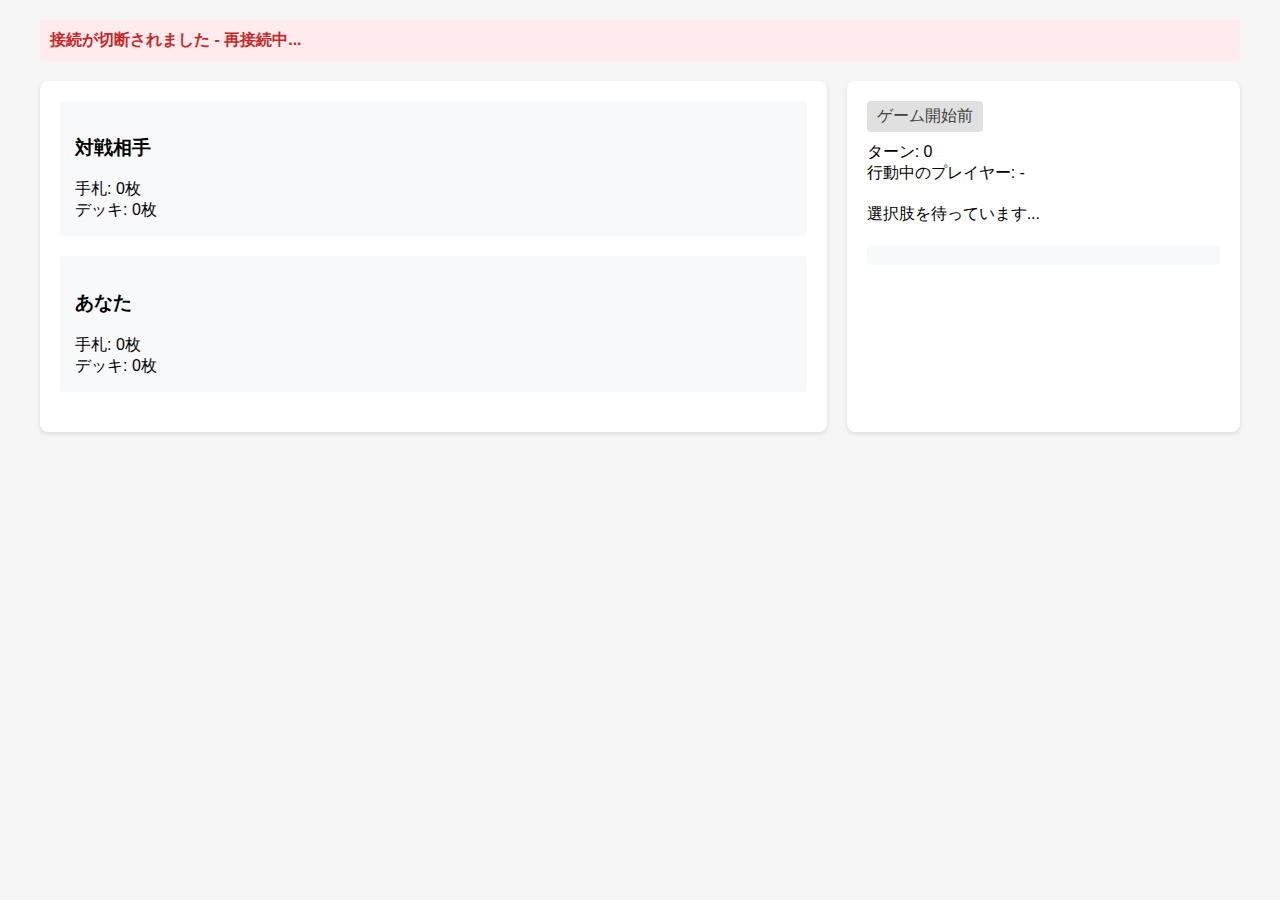
==== client/index.html @ 36ab32e1 "online: hardest" ====
<!DOCTYPE html>
<html>
<head>
    <title>ポケポッケ オンライン</title>
    <style>
        body {
            font-family: "Helvetica Neue", Arial, sans-serif;
            max-width: 1200px;
            margin: 20px auto;
            padding: 0 20px;
            background: #f5f5f5;
        }

        .game-container {
            display: grid;
            grid-template-columns: 2fr 1fr;
            gap: 20px;
        }

        .game-board {
            background: white;
            padding: 20px;
            border-radius: 8px;
            box-shadow: 0 2px 4px rgba(0,0,0,0.1);
        }

        .game-status {
            background: white;
            padding: 20px;
            border-radius: 8px;
            box-shadow: 0 2px 4px rgba(0,0,0,0.1);
            position: sticky;
            top: 20px;
        }

        .status-bar {
            margin-bottom: 20px;
            padding: 10px;
            border-radius: 4px;
            font-weight: bold;
        }

        .connected {
            background: #e8f5e9;
            color: #2e7d32;
        }

        .disconnected {
            background: #ffebee;
            color: #c62828;
        }

        .waiting {
            background: #fff3e0;
            color: #ef6c00;
        }

        .action-button {
            display: block;
            width: 100%;
            margin: 10px 0;
            padding: 15px;
            font-size: 16px;
            border: none;
            border-radius: 4px;
            background: #4a90e2;
            color: white;
            cursor: pointer;
            transition: background 0.2s;
        }

        .action-button:hover {
            background: #357abd;
        }

        .action-button:disabled {
            background: #cccccc;
            cursor: not-allowed;
        }

        .player-info {
            margin-bottom: 20px;
            padding: 15px;
            background: #f8f9fa;
            border-radius: 4px;
        }

        .player-info.active {
            background: #e3f2fd;
            border: 2px solid #2196f3;
        }

        .pokemon {
            border: 1px solid #dee2e6;
            padding: 10px;
            margin: 5px 0;
            border-radius: 4px;
        }

        .pokemon .hp {
            float: right;
            color: #dc3545;
        }

        .energies {
            margin-top: 5px;
            color: #6c757d;
        }

        #action-container {
            margin-top: 20px;
        }

        .error {
            color: #c62828;
            margin: 10px 0;
            padding: 10px;
            background: #ffebee;
            border-radius: 4px;
        }

        #debug-info {
            margin-top: 20px;
            padding: 10px;
            background: #f8f9fa;
            border-radius: 4px;
            font-family: monospace;
            font-size: 12px;
        }

        .phase-indicator {
            padding: 5px 10px;
            border-radius: 4px;
            background: #e0e0e0;
            color: #424242;
            display: inline-block;
            margin-bottom: 10px;
        }
    </style>
</head>
<body>
    <div id="status" class="status-bar disconnected">接続中...</div>

    <div class="game-container">
        <div class="game-board">
            <div id="opponent-info" class="player-info">
                <h3>対戦相手</h3>
                <div>手札: <span id="opponent-hand-size">0</span>枚</div>
                <div>デッキ: <span id="opponent-deck-size">0</span>枚</div>
                <div id="opponent-active-pokemon"></div>
                <div id="opponent-bench"></div>
            </div>

            <div id="your-info" class="player-info">
                <h3>あなた</h3>
                <div>手札: <span id="your-hand-size">0</span>枚</div>
                <div>デッキ: <span id="your-deck-size">0</span>枚</div>
                <div id="your-active-pokemon"></div>
                <div id="your-bench"></div>
            </div>
        </div>

        <div class="game-status">
            <div class="phase-indicator" id="phase-indicator">ゲーム開始前</div>
            <div>ターン: <span id="turn-counter">0</span></div>
            <div>行動中のプレイヤー: <span id="active-player">-</span></div>
            <div id="action-container">
                <p>選択肢を待っています...</p>
            </div>
            <div id="debug-info"></div>
        </div>
    </div>

    <script>
        let socket = null;
        let clientId = null;
        let gameState = null;
        let lastMessage = null;
        const statusElement = document.getElementById('status');
        const actionContainer = document.getElementById('action-container');
        const debugInfo = document.getElementById('debug-info');
        const phaseIndicator = document.getElementById('phase-indicator');

        function updateStatus(connected, message, type = '') {
            const className = type || (connected ? 'connected' : 'disconnected');
            statusElement.className = `status-bar ${className}`;
            statusElement.textContent = message;
        }

        function updateGameState(state) {
            gameState = state;

            // ゲーム状態の更新
            document.getElementById('turn-counter').textContent = state.turn;
            const activePlayerText = state.active_player === clientId ? 'あなた' : '相手';
            document.getElementById('active-player').textContent = activePlayerText;

            // 行動中のプレイヤー表示を強調
            const yourInfo = document.getElementById('your-info');
            const opponentInfo = document.getElementById('opponent-info');
            yourInfo.className = `player-info ${state.active_player === clientId ? 'active' : ''}`;
            opponentInfo.className = `player-info ${state.active_player !== clientId ? 'active' : ''}`;

            // プレイヤー情報の更新
            document.getElementById('your-hand-size').textContent = state.your_info.hand_size;
            document.getElementById('your-deck-size').textContent = state.your_info.deck_size;

            document.getElementById('opponent-hand-size').textContent = state.opponent_info.hand_size;
            document.getElementById('opponent-deck-size').textContent = state.opponent_info.deck_size;

            // アクティブポケモンの更新
            updatePokemon('your-active-pokemon', state.your_info.active_pokemon);
            updatePokemon('opponent-active-pokemon', state.opponent_info.active_pokemon);

            // ベンチの更新
            updateBench('your-bench', state.your_info.bench);
            updateBench('opponent-bench', state.opponent_info.bench);

            // デバッグ情報の更新
            updateDebugInfo();
        }

        function updatePokemon(elementId, pokemon) {
            const element = document.getElementById(elementId);
            if (!pokemon) {
                element.innerHTML = '<div class="pokemon">ポケモンなし</div>';
                return;
            }

            element.innerHTML = `
                <div class="pokemon">
                    <div>
                        <span class="name">${pokemon.name}</span>
                        <span class="hp">${pokemon.hp}/${pokemon.max_hp}</span>
                    </div>
                    <div class="energies">
                        エネルギー: ${pokemon.energies.join(', ') || 'なし'}
                    </div>
                </div>
            `;
        }

        function updateBench(elementId, pokemons) {
            const element = document.getElementById(elementId);
            if (!pokemons || pokemons.length === 0) {
                element.innerHTML = '<div class="pokemon">ベンチなし</div>';
                return;
            }

            element.innerHTML = pokemons.map(pokemon => `
                <div class="pokemon">
                    <div>
                        <span class="name">${pokemon.name}</span>
                        <span class="hp">${pokemon.hp}/${pokemon.max_hp}</span>
                    </div>
                    <div class="energies">
                        エネルギー: ${pokemon.energies.join(', ') || 'なし'}
                    </div>
                </div>
            `).join('');
        }

        function updateDebugInfo() {
            if (!gameState) return;

            debugInfo.innerHTML = `
                <strong>デバッグ情報:</strong><br>
                Client ID: ${clientId}<br>
                Active Player: ${gameState.active_player}<br>
                Turn: ${gameState.turn}<br>
                Last Message: ${JSON.stringify(lastMessage, null, 2)}
            `;
        }

        function handleActionClick(index) {
            if (!socket || socket.readyState !== WebSocket.OPEN) {
                console.error('WebSocket is not connected');
                return;
            }

            const message = {
                type: 'action_response',
                selected_index: index,
                timestamp: new Date().toISOString()
            };

            try {
                socket.send(JSON.stringify(message));
                disableAllButtons();
                lastMessage = message;
                updateDebugInfo();
            } catch (error) {
                console.error('Failed to send action:', error);
                updateStatus(false, '送信エラー: 再接続してください');
            }
        }

        function disableAllButtons() {
            const buttons = document.querySelectorAll('.action-button');
            buttons.forEach(button => button.disabled = true);
        }

        function displayActions(selections) {
            actionContainer.innerHTML = '';

            Object.entries(selections).forEach(([index, text]) => {
                const button = document.createElement('button');
                button.className = 'action-button';
                button.textContent = text;
                button.onclick = () => handleActionClick(parseInt(index));
                actionContainer.appendChild(button);
            });
        }

        function connectWebSocket() {
            const sessionId = Math.random().toString(36).substr(2, 9);
            try {
                socket = new WebSocket(`ws://localhost:8080/ws/${sessionId}`);

                socket.onopen = () => {
                    updateStatus(true, '接続完了');
                };

                socket.onmessage = (event) => {
                    const data = JSON.parse(event.data);
                    lastMessage = data;

                    if (data.type === 'action_request' && data.data) {
                        phaseIndicator.textContent = 'アクション選択';
                        displayActions(data.data.selections || {});
                    } else if (data.type === 'game_start') {
                        updateStatus(true, 'ゲーム開始', 'connected');
                        clientId = data.game_id;
                        phaseIndicator.textContent = 'ゲーム開始';
                    } else if (data.type === 'state_update' && data.state) {
                        updateGameState(data.state);
                    } else if (data.type === 'waiting') {
                        updateStatus(true, data.message, 'waiting');
                        phaseIndicator.textContent = '対戦相手を待っています';
                    }

                    updateDebugInfo();
                };

                socket.onclose = () => {
                    updateStatus(false, '接続が切断されました - 再接続中...');
                    setTimeout(connectWebSocket, 3000);
                };

                socket.onerror = (error) => {
                    console.error('WebSocket error:', error);
                    updateStatus(false, '接続エラー');
                };

            } catch (error) {
                console.error('Failed to connect:', error);
                updateStatus(false, '接続エラー - 再試行中...');
                setTimeout(connectWebSocket, 3000);
            }
        }

        // 初期接続
        connectWebSocket();
    </script>
</body>
</html>
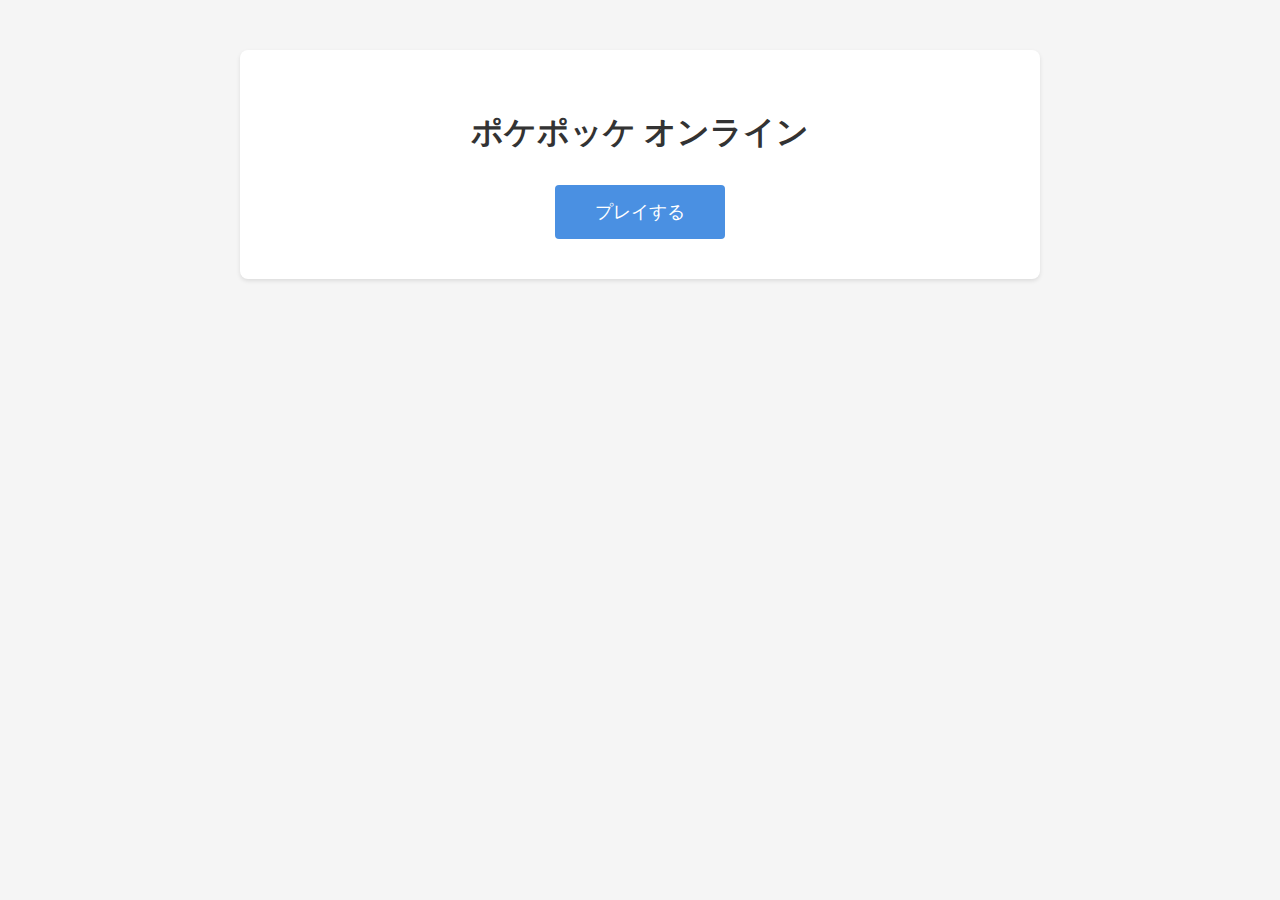
==== commit b153f1d7: "fix: matching" ====
--- a/client/index.html
+++ b/client/index.html
@@ -5,362 +5,49 @@
     <style>
         body {
             font-family: "Helvetica Neue", Arial, sans-serif;
-            max-width: 1200px;
+            max-width: 800px;
             margin: 20px auto;
             padding: 0 20px;
             background: #f5f5f5;
+            text-align: center;
         }
 
-        .game-container {
-            display: grid;
-            grid-template-columns: 2fr 1fr;
-            gap: 20px;
+        .container {
+            background: white;
+            padding: 40px;
+            border-radius: 8px;
+            box-shadow: 0 2px 4px rgba(0,0,0,0.1);
+            margin-top: 50px;
         }
 
-        .game-board {
-            background: white;
-            padding: 20px;
-            border-radius: 8px;
-            box-shadow: 0 2px 4px rgba(0,0,0,0.1);
+        h1 {
+            color: #333;
+            margin-bottom: 30px;
         }
 
-        .game-status {
-            background: white;
-            padding: 20px;
-            border-radius: 8px;
-            box-shadow: 0 2px 4px rgba(0,0,0,0.1);
-            position: sticky;
-            top: 20px;
-        }
-
-        .status-bar {
-            margin-bottom: 20px;
-            padding: 10px;
-            border-radius: 4px;
-            font-weight: bold;
-        }
-
-        .connected {
-            background: #e8f5e9;
-            color: #2e7d32;
-        }
-
-        .disconnected {
-            background: #ffebee;
-            color: #c62828;
-        }
-
-        .waiting {
-            background: #fff3e0;
-            color: #ef6c00;
-        }
-
-        .action-button {
-            display: block;
-            width: 100%;
-            margin: 10px 0;
-            padding: 15px;
-            font-size: 16px;
+        .play-button {
+            display: inline-block;
+            padding: 15px 40px;
+            font-size: 18px;
             border: none;
             border-radius: 4px;
             background: #4a90e2;
             color: white;
             cursor: pointer;
-            transition: background 0.2s;
+            transition: all 0.3s ease;
+            text-decoration: none;
         }
 
-        .action-button:hover {
+        .play-button:hover {
             background: #357abd;
-        }
-
-        .action-button:disabled {
-            background: #cccccc;
-            cursor: not-allowed;
-        }
-
-        .player-info {
-            margin-bottom: 20px;
-            padding: 15px;
-            background: #f8f9fa;
-            border-radius: 4px;
-        }
-
-        .player-info.active {
-            background: #e3f2fd;
-            border: 2px solid #2196f3;
-        }
-
-        .pokemon {
-            border: 1px solid #dee2e6;
-            padding: 10px;
-            margin: 5px 0;
-            border-radius: 4px;
-        }
-
-        .pokemon .hp {
-            float: right;
-            color: #dc3545;
-        }
-
-        .energies {
-            margin-top: 5px;
-            color: #6c757d;
-        }
-
-        #action-container {
-            margin-top: 20px;
-        }
-
-        .error {
-            color: #c62828;
-            margin: 10px 0;
-            padding: 10px;
-            background: #ffebee;
-            border-radius: 4px;
-        }
-
-        #debug-info {
-            margin-top: 20px;
-            padding: 10px;
-            background: #f8f9fa;
-            border-radius: 4px;
-            font-family: monospace;
-            font-size: 12px;
-        }
-
-        .phase-indicator {
-            padding: 5px 10px;
-            border-radius: 4px;
-            background: #e0e0e0;
-            color: #424242;
-            display: inline-block;
-            margin-bottom: 10px;
+            transform: translateY(-2px);
         }
     </style>
 </head>
 <body>
-    <div id="status" class="status-bar disconnected">接続中...</div>
-
-    <div class="game-container">
-        <div class="game-board">
-            <div id="opponent-info" class="player-info">
-                <h3>対戦相手</h3>
-                <div>手札: <span id="opponent-hand-size">0</span>枚</div>
-                <div>デッキ: <span id="opponent-deck-size">0</span>枚</div>
-                <div id="opponent-active-pokemon"></div>
-                <div id="opponent-bench"></div>
-            </div>
-
-            <div id="your-info" class="player-info">
-                <h3>あなた</h3>
-                <div>手札: <span id="your-hand-size">0</span>枚</div>
-                <div>デッキ: <span id="your-deck-size">0</span>枚</div>
-                <div id="your-active-pokemon"></div>
-                <div id="your-bench"></div>
-            </div>
-        </div>
-
-        <div class="game-status">
-            <div class="phase-indicator" id="phase-indicator">ゲーム開始前</div>
-            <div>ターン: <span id="turn-counter">0</span></div>
-            <div>行動中のプレイヤー: <span id="active-player">-</span></div>
-            <div id="action-container">
-                <p>選択肢を待っています...</p>
-            </div>
-            <div id="debug-info"></div>
-        </div>
+    <div class="container">
+        <h1>ポケポッケ オンライン</h1>
+        <a href="./play.html" class="play-button">プレイする</a>
     </div>
-
-    <script>
-        let socket = null;
-        let clientId = null;
-        let gameState = null;
-        let lastMessage = null;
-        const statusElement = document.getElementById('status');
-        const actionContainer = document.getElementById('action-container');
-        const debugInfo = document.getElementById('debug-info');
-        const phaseIndicator = document.getElementById('phase-indicator');
-
-        function updateStatus(connected, message, type = '') {
-            const className = type || (connected ? 'connected' : 'disconnected');
-            statusElement.className = `status-bar ${className}`;
-            statusElement.textContent = message;
-        }
-
-        function updateGameState(state) {
-            gameState = state;
-
-            // ゲーム状態の更新
-            document.getElementById('turn-counter').textContent = state.turn;
-            const activePlayerText = state.active_player === clientId ? 'あなた' : '相手';
-            document.getElementById('active-player').textContent = activePlayerText;
-
-            // 行動中のプレイヤー表示を強調
-            const yourInfo = document.getElementById('your-info');
-            const opponentInfo = document.getElementById('opponent-info');
-            yourInfo.className = `player-info ${state.active_player === clientId ? 'active' : ''}`;
-            opponentInfo.className = `player-info ${state.active_player !== clientId ? 'active' : ''}`;
-
-            // プレイヤー情報の更新
-            document.getElementById('your-hand-size').textContent = state.your_info.hand_size;
-            document.getElementById('your-deck-size').textContent = state.your_info.deck_size;
-
-            document.getElementById('opponent-hand-size').textContent = state.opponent_info.hand_size;
-            document.getElementById('opponent-deck-size').textContent = state.opponent_info.deck_size;
-
-            // アクティブポケモンの更新
-            updatePokemon('your-active-pokemon', state.your_info.active_pokemon);
-            updatePokemon('opponent-active-pokemon', state.opponent_info.active_pokemon);
-
-            // ベンチの更新
-            updateBench('your-bench', state.your_info.bench);
-            updateBench('opponent-bench', state.opponent_info.bench);
-
-            // デバッグ情報の更新
-            updateDebugInfo();
-        }
-
-        function updatePokemon(elementId, pokemon) {
-            const element = document.getElementById(elementId);
-            if (!pokemon) {
-                element.innerHTML = '<div class="pokemon">ポケモンなし</div>';
-                return;
-            }
-
-            element.innerHTML = `
-                <div class="pokemon">
-                    <div>
-                        <span class="name">${pokemon.name}</span>
-                        <span class="hp">${pokemon.hp}/${pokemon.max_hp}</span>
-                    </div>
-                    <div class="energies">
-                        エネルギー: ${pokemon.energies.join(', ') || 'なし'}
-                    </div>
-                </div>
-            `;
-        }
-
-        function updateBench(elementId, pokemons) {
-            const element = document.getElementById(elementId);
-            if (!pokemons || pokemons.length === 0) {
-                element.innerHTML = '<div class="pokemon">ベンチなし</div>';
-                return;
-            }
-
-            element.innerHTML = pokemons.map(pokemon => `
-                <div class="pokemon">
-                    <div>
-                        <span class="name">${pokemon.name}</span>
-                        <span class="hp">${pokemon.hp}/${pokemon.max_hp}</span>
-                    </div>
-                    <div class="energies">
-                        エネルギー: ${pokemon.energies.join(', ') || 'なし'}
-                    </div>
-                </div>
-            `).join('');
-        }
-
-        function updateDebugInfo() {
-            if (!gameState) return;
-
-            debugInfo.innerHTML = `
-                <strong>デバッグ情報:</strong><br>
-                Client ID: ${clientId}<br>
-                Active Player: ${gameState.active_player}<br>
-                Turn: ${gameState.turn}<br>
-                Last Message: ${JSON.stringify(lastMessage, null, 2)}
-            `;
-        }
-
-        function handleActionClick(index) {
-            if (!socket || socket.readyState !== WebSocket.OPEN) {
-                console.error('WebSocket is not connected');
-                return;
-            }
-
-            const message = {
-                type: 'action_response',
-                selected_index: index,
-                timestamp: new Date().toISOString()
-            };
-
-            try {
-                socket.send(JSON.stringify(message));
-                disableAllButtons();
-                lastMessage = message;
-                updateDebugInfo();
-            } catch (error) {
-                console.error('Failed to send action:', error);
-                updateStatus(false, '送信エラー: 再接続してください');
-            }
-        }
-
-        function disableAllButtons() {
-            const buttons = document.querySelectorAll('.action-button');
-            buttons.forEach(button => button.disabled = true);
-        }
-
-        function displayActions(selections) {
-            actionContainer.innerHTML = '';
-
-            Object.entries(selections).forEach(([index, text]) => {
-                const button = document.createElement('button');
-                button.className = 'action-button';
-                button.textContent = text;
-                button.onclick = () => handleActionClick(parseInt(index));
-                actionContainer.appendChild(button);
-            });
-        }
-
-        function connectWebSocket() {
-            const sessionId = Math.random().toString(36).substr(2, 9);
-            try {
-                socket = new WebSocket(`ws://localhost:8080/ws/${sessionId}`);
-
-                socket.onopen = () => {
-                    updateStatus(true, '接続完了');
-                };
-
-                socket.onmessage = (event) => {
-                    const data = JSON.parse(event.data);
-                    lastMessage = data;
-
-                    if (data.type === 'action_request' && data.data) {
-                        phaseIndicator.textContent = 'アクション選択';
-                        displayActions(data.data.selections || {});
-                    } else if (data.type === 'game_start') {
-                        updateStatus(true, 'ゲーム開始', 'connected');
-                        clientId = data.game_id;
-                        phaseIndicator.textContent = 'ゲーム開始';
-                    } else if (data.type === 'state_update' && data.state) {
-                        updateGameState(data.state);
-                    } else if (data.type === 'waiting') {
-                        updateStatus(true, data.message, 'waiting');
-                        phaseIndicator.textContent = '対戦相手を待っています';
-                    }
-
-                    updateDebugInfo();
-                };
-
-                socket.onclose = () => {
-                    updateStatus(false, '接続が切断されました - 再接続中...');
-                    setTimeout(connectWebSocket, 3000);
-                };
-
-                socket.onerror = (error) => {
-                    console.error('WebSocket error:', error);
-                    updateStatus(false, '接続エラー');
-                };
-
-            } catch (error) {
-                console.error('Failed to connect:', error);
-                updateStatus(false, '接続エラー - 再試行中...');
-                setTimeout(connectWebSocket, 3000);
-            }
-        }
-
-        // 初期接続
-        connectWebSocket();
-    </script>
 </body>
 </html>
